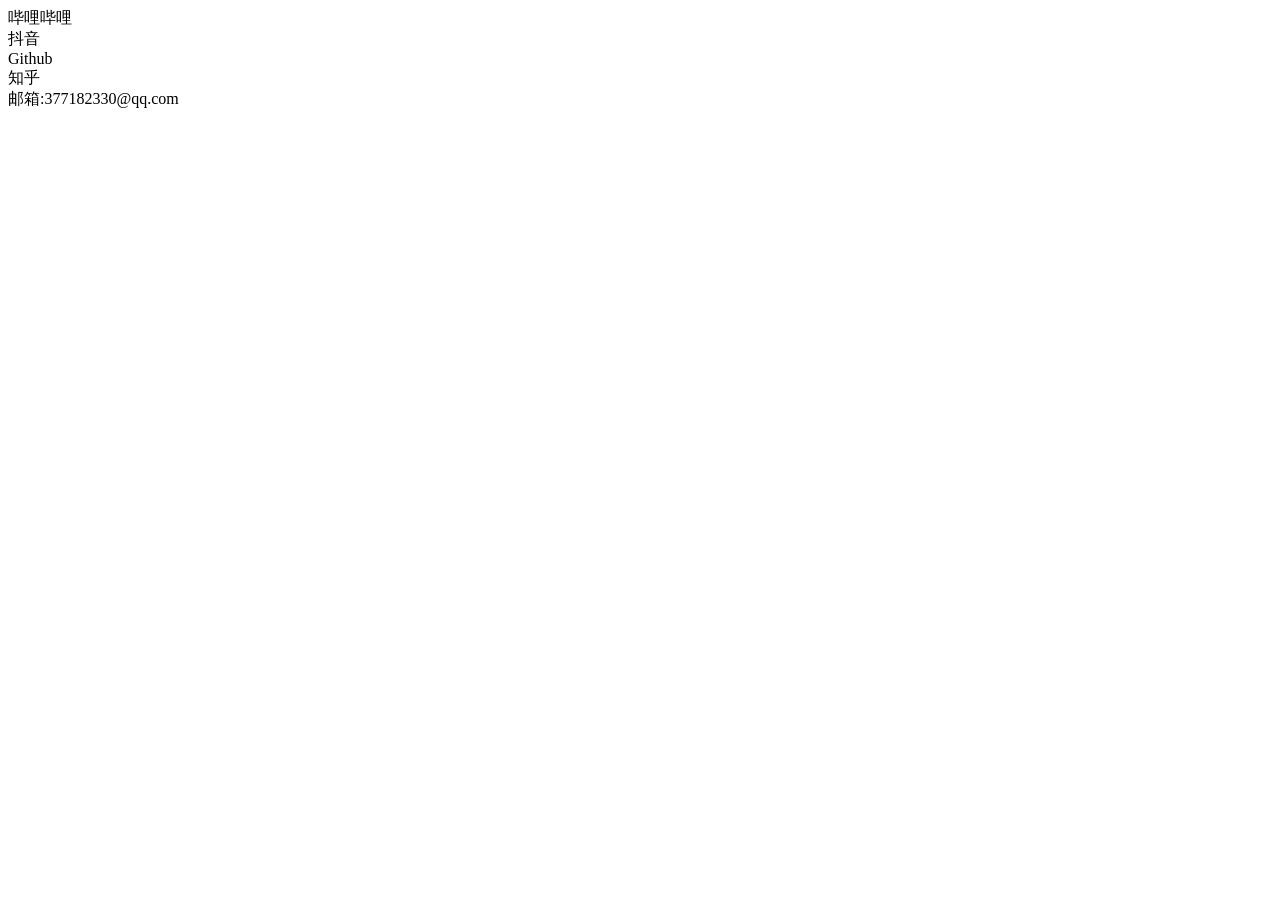
==== links/index.html @ 3a623448 "+联系我" ====
<!DOCTYPE html>
<html lang="en">
<head>
    <meta charset="UTF-8">
    <title>联系我</title>
</head>
<body>
<a>哔哩哔哩</a>
<br>
<a>抖音</a>
<br>
<a>Github</a>
<br>
<a>知乎</a>
<br>
<a>邮箱:377182330@qq.com</a>
</body>
</html>
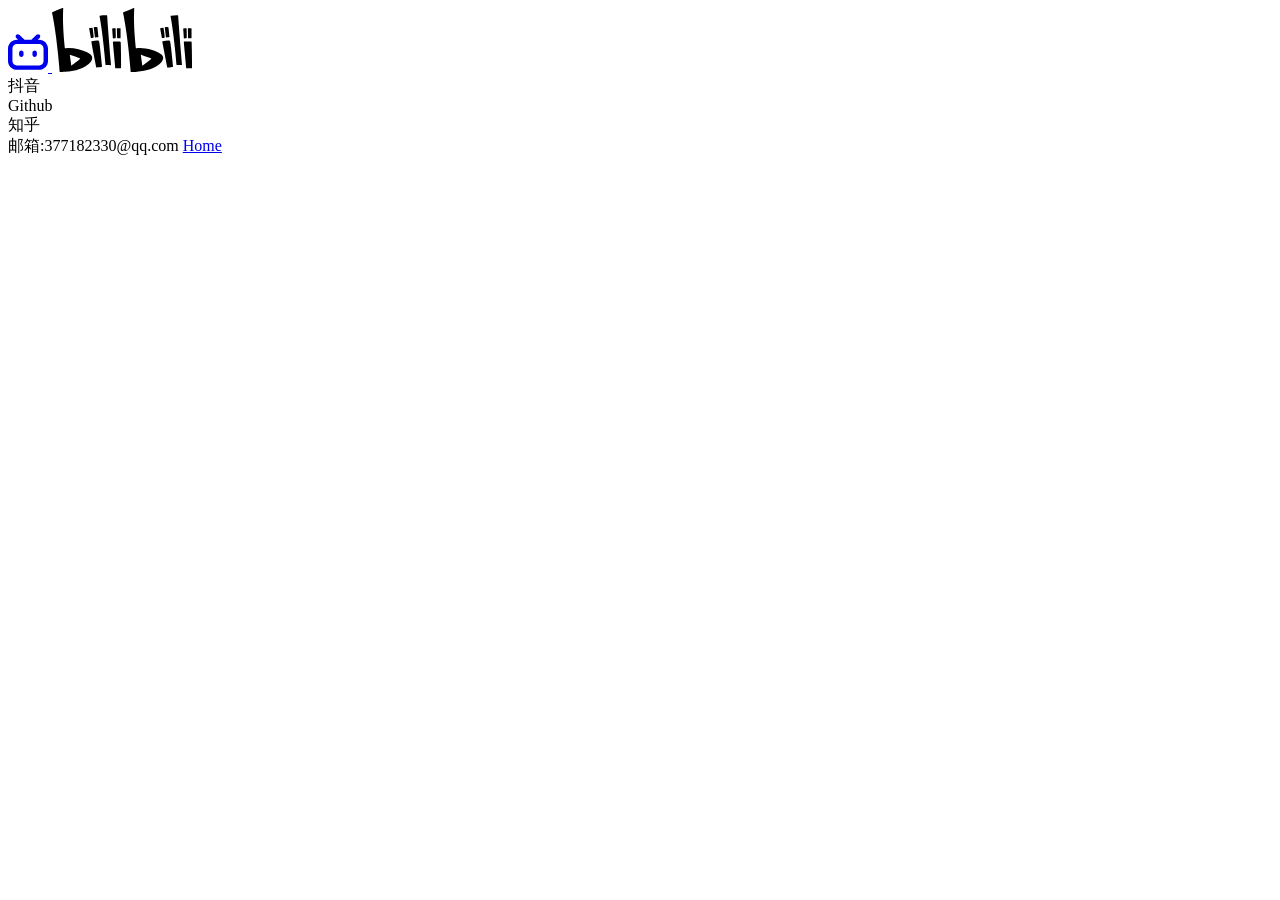
==== commit c08ce62d: "backup" ====
--- a/links/index.html
+++ b/links/index.html
@@ -5,7 +5,10 @@
     <title>联系我</title>
 </head>
 <body>
-<a>哔哩哔哩</a>
+<a href="https://space.bilibili.com/2125613300">
+    <svg width="40" height="40" viewBox="0 0 18 18" fill="none" xmlns="http://www.w3.org/2000/svg" class="zhuzhan-icon"><path fill-rule="evenodd" clip-rule="evenodd" d="M3.73252 2.67094C3.33229 2.28484 3.33229 1.64373 3.73252 1.25764C4.11291 0.890684 4.71552 0.890684 5.09591 1.25764L7.21723 3.30403C7.27749 3.36218 7.32869 3.4261 7.37081 3.49407H10.5789C10.6211 3.4261 10.6723 3.36218 10.7325 3.30403L12.8538 1.25764C13.2342 0.890684 13.8368 0.890684 14.2172 1.25764C14.6175 1.64373 14.6175 2.28484 14.2172 2.67094L13.364 3.49407H14C16.2091 3.49407 18 5.28493 18 7.49407V12.9996C18 15.2087 16.2091 16.9996 14 16.9996H4C1.79086 16.9996 0 15.2087 0 12.9996V7.49406C0 5.28492 1.79086 3.49407 4 3.49407H4.58579L3.73252 2.67094ZM4 5.42343C2.89543 5.42343 2 6.31886 2 7.42343V13.0702C2 14.1748 2.89543 15.0702 4 15.0702H14C15.1046 15.0702 16 14.1748 16 13.0702V7.42343C16 6.31886 15.1046 5.42343 14 5.42343H4ZM5 9.31747C5 8.76519 5.44772 8.31747 6 8.31747C6.55228 8.31747 7 8.76519 7 9.31747V10.2115C7 10.7638 6.55228 11.2115 6 11.2115C5.44772 11.2115 5 10.7638 5 10.2115V9.31747ZM12 8.31747C11.4477 8.31747 11 8.76519 11 9.31747V10.2115C11 10.7638 11.4477 11.2115 12 11.2115C12.5523 11.2115 13 10.7638 13 10.2115V9.31747C13 8.76519 12.5523 8.31747 12 8.31747Z" fill="currentColor"></path></svg>
+    <svg x="1626764977164" viewBox="0 0 2240 1024" version="1.1" xmlns="http://www.w3.org/2000/svg" p-id="4404" xmlns:xlink="http://www.w3.org/1999/xlink" width="140" height="64" class="mini-header__logo"><path d="M2079.810048 913.566175c-10.01309 0-18.554608 0.799768-26.936172-0.159954-16.987063-1.951433-33.974126-1.567544-50.99318-2.079395-10.972811-0.287916-10.652904-0.287916-11.580634-10.90883-2.71921-32.406582-5.694345-64.781173-8.605499-97.155764-2.527266-28.439735-4.926568-56.91146-7.70976-85.319204-2.527266-26.040432-5.566382-52.016883-8.317583-78.025324-2.623238-24.440897-5.054531-48.913784-7.77374-73.322691a12681.114551 12681.114551 0 0 0-10.684895-92.133223c-3.295042-27.128116-6.558094-54.320213-10.205034-81.416339a20559.272961 20559.272961 0 0 0-17.530905-125.979387c-6.398141-44.723002-14.075909-89.22207-22.105576-133.657156-1.439582-7.965685-1.247637-8.253601 6.36615-9.533229 31.670796-5.406429 63.501545-10.01309 95.716183-9.309295 3.486987 0.095972 7.005964 0.159954 10.460959 0.607823 5.662354 0.703795 8.605499 3.454996 8.925406 10.045081 1.119675 22.969325 2.71921 45.938649 4.414717 68.875983 2.71921 37.589076 5.662354 75.178151 8.477537 112.735236 1.791479 24.184971 3.327033 48.305961 5.150503 72.426951 2.911154 38.772732 5.982261 77.513473 8.925406 116.286205 1.791479 23.705111 3.359024 47.474203 5.182494 71.179313 2.783191 34.805885 5.822308 69.579778 8.637489 104.353672 1.791479 22.137566 3.391014 44.307123 5.278466 66.44469 2.783191 32.79047 5.790317 65.580941 8.63749 98.371411 2.143377 25.592562 4.09481 51.249106 6.270178 77.673426zM853.670395 114.918282c4.638652 0 11.644616-0.511851 18.554607 0.127963 8.797443 0.799768 10.49295 3.071107 11.036793 11.900541 2.527266 40.372267 4.894578 80.776524 7.581796 121.180782 2.943145 43.571337 6.174206 87.078693 9.405267 130.586048 2.975135 39.956388 5.950271 79.912775 9.149341 119.869163 3.486987 43.891244 7.357862 87.718507 10.876839 131.609751 2.655228 33.622229 4.926568 67.244457 7.677768 100.898677 2.623238 31.222926 5.694345 62.38187 8.509527 93.572805 2.399303 26.8402 4.830596 53.71239 7.165918 80.58458 0.735786 8.509527 0.127963 9.053369-9.053369 8.829434-24.025018-0.575833-47.922073-3.391014-71.947091-2.71921-5.502401 0.159954-7.101936-2.367312-8.029666-7.581796-1.983424-11.356699-1.663517-22.905343-2.879163-34.390006-3.295042-30.359177-5.182494-60.846317-7.965685-91.269474-2.495275-27.639967-5.502401-55.215953-8.349574-82.82393-2.527266-25.240664-5.02254-50.481329-7.709759-75.753984-2.687219-24.792795-5.534392-49.61758-8.349573-74.442365-2.591247-22.841362-5.118512-45.682723-7.869713-68.524085-4.062819-33.462275-8.093648-66.92455-12.508365-100.322844-4.062819-30.647093-8.66948-61.198214-12.988225-91.813317-5.886289-41.587914-12.508365-83.079855-19.834236-124.411842a1393.96288 1393.96288 0 0 0-5.310457-28.023856c-0.959721-4.702633-0.095972-7.421843 5.278466-8.157629 14.139891-1.887451 28.24779-4.830596 42.451663-6.206196 14.203872-1.311619 28.407744-3.966847 45.106891-2.71921z m1006.075609 403.33878c27.064134 0 27.703949 0.191944 32.054684 24.536869 5.342447 30.03927 9.08536 60.334465 12.636328 90.62966 3.742912 32.278619 7.517815 64.557238 10.972811 96.867848 2.783191 26.008441 5.118512 52.080864 7.74175 78.089305 2.7512 27.256079 5.662354 54.416185 8.509527 81.640274 1.567544 15.387528 3.039117 30.775056 4.798605 46.130593 0.511851 4.446708-0.831758 6.81402-5.214485 7.325871-9.245313 1.055693-18.426645 2.27134-27.639967 3.263052-16.891091 1.82347-33.814173 3.614949-50.737254 5.182493-8.733462 0.799768-9.309294 0.319907-10.940821-8.125638-14.843686-76.617733-29.719363-153.171485-44.435086-229.821208-9.789155-50.961189-19.322384-101.95437-28.919595-152.915559a805.525894 805.525894 0 0 1-3.582959-21.081873c-0.639814-4.030829 0.44787-6.622075 5.022541-7.70976 30.48714-7.133927 61.294186-12.636328 89.733921-14.011927z m-1137.077537 0c28.951586 0 28.823623 0.095972 33.302322 26.360339 6.909992 40.660183 11.804569 81.544301 16.187295 122.556382 4.286754 39.796434 8.957397 79.560878 13.148179 119.357311 2.847173 27.224088 5.086522 54.512157 7.74175 81.704255 1.887451 19.354375 4.126801 38.644769 6.174206 57.967153 0.255926 2.367312 0.383888 4.734624 0.543842 7.133927 0.415879 9.469248 0 10.237025-9.117351 11.164755-18.074747 1.887451-36.181485 3.454996-54.256232 5.246476-6.558094 0.639814-13.084197 1.599535-19.57831 2.239349-8.63749 0.799768-8.925406 0.767777-10.620913-7.965685-6.078234-30.679084-11.964523-61.422149-17.914793-92.101233-14.267853-73.898523-28.69566-147.733065-42.867542-221.631589-5.662354-29.559409-10.524941-59.246781-16.091323-88.838181-1.023702-5.406429-0.255926-7.933694 5.342447-9.245313 30.199223-7.037955 60.590391-12.540355 88.006423-13.947946z m382.128944 309.861946v124.027954c0 1.183656-0.127963 2.399303 0.03199 3.582959 0.607823 6.014252-1.599535 8.66948-7.805731 8.413555-8.157629-0.351898-16.251277-0.127963-24.408906 0.063981-17.019054 0.319907-34.070098-0.351898-51.057162 1.599535-9.405267 1.087684-9.213322 0.511851-10.141052-9.405266-2.783191-31.222926-5.822308-62.413861-8.669481-93.636787-2.623238-28.823623-4.99055-57.711228-7.677768-86.534851-2.71921-29.655381-5.758326-59.214791-8.509527-88.838181-1.887451-19.770254-3.550968-39.508518-5.214485-59.278772-2.175368-25.720525-4.190782-51.409059-6.462122-77.129585-0.959721-10.844848-0.159954-12.380402 10.588923-13.500076a531.877423 531.877423 0 0 1 83.527724-2.591247c6.941982 0.383888 13.851974 1.727498 20.570022 3.359024 8.477536 2.015414 9.405267 3.263052 9.853137 12.124476 0.92773 17.850812 1.855461 35.701624 2.335321 53.584427 0.543842 19.866226 0.095972 39.764443 0.831758 59.63067 1.855461 54.800074 1.567544 109.664129 2.207359 164.528184z m1134.806197 5.630364v117.437869c0 1.983424-0.063981 3.966847 0.03199 5.982262 0.415879 5.150503-1.983424 6.973973-6.878001 6.941982-12.028504-0.095972-24.025018 0-36.021531 0.159954-13.564058 0.127963-27.096125 0.063981-40.628192 1.535553-8.925406 1.023702-8.989387 0.351898-9.789155-8.509527-3.678931-40.660183-7.549806-81.320366-11.260728-122.04453-3.391014-37.525094-6.526103-75.082179-9.981099-112.639265-3.550968-38.740741-7.421843-77.38551-10.90883-116.09426-1.727498-19.386366-3.16708-38.772732-4.606661-58.159097-0.575833-8.445546 0.351898-9.949109 9.885127-10.716886 16.571184-1.311619 33.078387-3.550968 49.777534-3.263051 16.635165 0.319907 33.302322-0.607823 49.841515 2.559256 14.011928 2.687219 14.715723 3.486987 15.547481 18.458635 2.399303 44.051198 1.663517 88.230358 3.231061 132.281556 1.599535 46.89837 0.479861 93.79674 1.759489 146.069549zM1831.498213 305.135c9.789155 0.575833 17.498914 0.095972 25.176683 1.791479 4.894578 1.119675 7.357862 3.327033 7.837723 8.573509 2.303331 25.240664 4.798605 50.51332 7.32587 75.785975 2.015414 20.50604 4.158791 41.012081 6.238188 61.518121l0.191944 1.183656c1.663517 12.924244 1.279628 13.276142-11.292718 13.979937-11.196746 0.607823-22.361501 1.599535-33.558247 2.27134-7.357862 0.44787-9.693183 1.695507-10.90883-9.021378-4.190782-37.813011-9.053369-75.530049-13.692021-113.311069a1185.0316 1185.0316 0 0 0-4.286754-31.798759c-0.92773-5.982261 1.407591-9.277304 7.005964-9.757164 7.357862-0.671805 14.715723-0.863749 19.962198-1.215647z m-1133.398606 0.159954c7.549806 0.415879 15.323547-0.159954 22.937334 1.599535 4.350736 0.991712 6.558094 2.815182 6.973973 7.773741 0.92773 11.83656 2.7512 23.641129 3.870875 35.477689 3.550968 36.309448 6.909992 72.650886 10.237025 108.992324 0.703795 7.901704 0.543842 8.061657-6.84601 8.605499-13.116188 0.959721-26.264367 1.919442-39.412546 2.463284-7.645778 0.351898-8.605499-0.575833-9.56522-8.381564-3.327033-26.744227-6.462122-53.520446-9.661192-80.296664-2.591247-22.073585-4.766615-44.14717-7.901704-66.156773-0.863749-6.078234 1.119675-7.74175 5.982262-8.733462 7.709759-1.567544 15.451509-1.055693 23.385203-1.343609z m399.147998 100.002936c0 23.001315 0.063981 45.97064-0.031991 69.003946 0 10.332997-0.127963 10.396978-10.396978 10.269016a324.289753 324.289753 0 0 1-36.981252-1.919443c-7.933694-0.991712-8.093648-0.735786-8.317583-9.149341-0.799768-28.119828-1.631526-56.239655-2.207359-84.359483-0.415879-19.034468-0.639814-38.004955-1.791479-57.039422-0.607823-9.821146-0.063981-9.917118 9.373276-10.045081 13.915956-0.159954 27.799921 0.479861 41.619904 2.591247 8.317583 1.279628 8.701471 1.279628 8.733462 10.49295 0.063981 23.385204 0.063981 46.770407 0.063981 70.187602h-0.063981z m1135.38203 0.607824c0 23.033306 0.063981 46.034621-0.031991 69.035936 0 9.661192-0.159954 9.725174-9.853137 9.661192a505.32514 505.32514 0 0 1-38.132917-1.791479c-6.302168-0.479861-8.157629-3.135089-7.74175-8.861425 0.063981-0.799768 0-1.599535 0-2.399302-0.959721-44.403095-1.919442-88.7742-2.815182-133.177296-0.031991-2.367312-0.159954-4.734624-0.063982-7.133926 0.127963-8.957397 0.159954-9.181332 9.149341-9.117351 12.380402 0.063981 24.664832 0.703795 37.013243 1.919442 15.067621 1.503563 12.412393 3.359024 12.476375 15.259566 0.063981 22.169557 0.031991 44.403095 0 66.604643z m-1565.593 54.000306c0.287916 12.636328 0.287916 12.604337-11.804569 15.547481-8.221611 2.015414-16.443221 4.222773-24.728813 6.046243-7.069945 1.599535-8.317583 0.703795-9.53323-6.238187-8.445546-47.090314-16.8591-94.212619-25.240664-141.334924-1.695507-9.757164-1.247637-10.364988 8.349573-12.060495 11.804569-2.079396 23.577148-4.126801 35.381717-5.950271 7.517815-1.183656 8.477536-0.767777 9.9811 7.517815 2.975135 16.731138 5.790317 33.526256 7.997675 50.385357 3.423005 26.680246 6.238187 53.456464 9.309295 80.168701 0.255926 1.951433 0.191944 3.966847 0.287916 5.91828z m1064.138735-136.696273c15.451509-2.527266 31.030982-5.086522 46.610454-7.549806 5.598373-0.863749 7.29388 2.655228 8.029666 7.645778 2.655228 18.426645 5.982261 36.725327 8.157629 55.183962 3.19907 26.744227 7.581797 53.360492 8.413555 80.328655 0.063981 2.7512 0.031991 5.566382 0.095972 8.317583 0.159954 4.286754-1.983424 6.494113-5.950271 7.421843-10.556932 2.367312-21.113864 4.734624-31.638805 7.261889-5.054531 1.215647-6.750038-0.92773-7.581796-5.854298-3.16708-18.746552-6.81402-37.397131-10.045081-56.079702-5.47041-30.775056-10.780867-61.582103-16.091323-92.38915-0.127963-1.119675 0-2.303331 0-4.286754z m-710.64147 108.032603c-0.44787 16.37924 0.543842 30.647093-1.695507 44.914947-0.671805 4.510689-1.983424 7.421843-6.846011 7.837722-10.428969 0.863749-20.825947 1.695507-31.190935 2.7512-5.02254 0.543842-6.430131-1.631526-7.261889-6.558094-2.335321-14.55577-1.919442-29.303484-3.327033-43.923234-2.655228-27.607976-3.774903-55.407897-5.566383-83.111846-0.44787-6.750038-1.119675-13.436095-1.663516-20.186134-0.287916-3.774903 1.215647-5.886289 5.246475-6.046242 13.500077-0.543842 26.936172-3.007126 40.50023-2.527266 7.933694 0.287916 8.605499 0.799768 9.181331 8.797443 0.351898 5.534392 0.255926 11.132765 0.383889 16.699147l2.239349 81.352357z m1134.902169-15.867388c0 19.066459 0.223935 38.132918-0.031991 57.199376-0.159954 9.917118-1.279628 10.780867-10.652904 11.644616-9.277304 0.863749-18.490626 1.567544-27.735939 2.559256-5.214485 0.543842-7.645778-0.991712-7.965685-6.973973-1.34361-25.336637-3.16708-50.673273-4.926568-75.977919-1.3756-20.985901-2.943145-41.939811-4.414717-62.893722-0.159954-2.399303-0.031991-4.798605-0.191944-7.165917-0.223935-4.190782 1.055693-6.654066 5.758326-6.81402 13.116188-0.44787 26.136404-2.975135 39.348564-2.495274 8.061657 0.287916 8.18962 0.415879 8.797444 8.797443 1.951433 27.32006 2.143377 54.704102 2.015414 82.120134zM628.295894 756.171918c16.571184 18.234701 17.402942 39.828425 11.932532 62.413861-5.502401 22.585436-18.042756 41.204025-33.23834 57.903171-25.49659 27.895893-56.303637 48.497905-89.062116 65.99682-56.399609 30.135242-116.190232 50.161422-178.572103 61.997982-44.882956 8.477536-90.053828 15.00364-135.704561 17.498914-13.915956 0.767777-27.799921 1.407591-41.715876 1.311619-10.077071 0-20.186133 0.287916-30.231214-0.063981-8.541518-0.319907-9.789155-1.791479-10.49295-10.716886-2.591247-32.022693-4.798605-64.077378-7.645778-96.100071-3.327033-37.109215-7.229899-74.18644-10.812858-111.295654-2.623238-26.8402-4.894578-53.744381-7.773741-80.520599-3.327033-31.542833-7.069945-63.021684-10.716885-94.564517-3.327033-29.111539-6.526103-58.28706-10.045081-87.430591-3.934856-32.278619-7.997676-64.493257-12.31642-96.707894a8228.968456 8228.968456 0 0 0-13.212161-92.996973 5984.500754 5984.500754 0 0 0-24.312934-152.627642 3243.825263 3243.825263 0 0 0-23.67312-123.740038c-1.151665-5.502401 0.511851-7.709759 5.342448-9.725174C52.335283 47.609843 98.465876 28.063524 144.724432 8.77313c8.605499-3.582959 17.434933-6.590085 26.584274-8.285592 6.334159-1.183656 7.965685 0.127963 7.773741 6.494113-0.479861 16.283268 0.191944 32.630517-1.407591 48.849803a161.393095 161.393095 0 0 0-0.639814 13.084197c-0.735786 58.383032-1.439582 116.798056 0.095972 175.213079 1.34361 51.185124 4.030829 102.338258 7.005964 153.491392 2.335321 40.372267 5.694345 80.744534 9.149341 121.052819 3.391014 39.508518 7.517815 78.953054 11.38869 118.461572 0.735786 7.517815 1.407591 8.221611 9.949108 7.069945a381.329176 381.329176 0 0 1 50.833227-4.190782c52.880632-0.127963 104.897514 7.133927 156.338564 19.322384 45.010919 10.684895 88.806191 24.920757 130.777993 44.818975 20.793957 9.853136 40.692174 21.241827 58.830902 35.701624 6.174206 4.862587 11.676606 10.46096 16.891091 16.315259z m1126.840512-9.597211c20.47405 17.946784 27.927883 39.924397 22.105576 67.116494-4.830596 22.425483-15.771416 41.268006-30.359177 58.127107-23.417194 27.096125-51.856929 47.698138-82.631985 64.909136-60.334465 33.782182-124.603787 55.727804-192.168151 68.396122a1151.089465 1151.089465 0 0 1-111.455609 15.547481c-21.177845 1.82347-42.451662 4.09481-66.220754 2.623238h-27.76793c-5.406429 0-8.477536-1.695507-8.925406-8.125638-2.047405-28.087837-4.414717-56.143683-6.941983-84.19953-2.687219-29.623391-5.662354-59.246781-8.477536-88.870172-2.559256-27.224088-4.926568-54.512157-7.709759-81.736245-2.559256-25.656544-5.502401-51.249106-8.285592-76.873659-2.591247-24.057008-5.086522-48.114017-7.933695-72.139035-3.423005-29.111539-7.037955-58.223079-10.652904-87.334618-3.391014-27.160107-6.750038-54.288222-10.364987-81.416338a6133.577429 6133.577429 0 0 0-12.156467-87.142675c-5.694345-37.653057-11.804569-75.178151-17.818822-112.767227a3259.14881 3259.14881 0 0 0-29.111539-158.993792c-0.44787-2.335321-0.671805-4.734624-1.3756-7.005964-1.663517-5.118512-0.063981-7.837722 4.958559-9.821146C1191.012355 47.641834 1238.61452 24.448575 1288.2321 6.149893c6.494113-2.431293 13.052207-5.150503 20.058171-5.854299 6.302168-0.639814 7.901704 0.383888 7.29388 7.101936-3.327033 36.43741-1.407591 73.066765-3.135089 109.536166-1.407591 29.751354-1.247637 59.598679 0.255926 89.382023 0.351898 7.549806 0.639814 15.131602 0.575832 22.649418-0.383888 35.765606 1.503563 71.499221 3.327033 107.200845 2.335321 47.186286 5.758326 94.276601 9.245313 141.398906 2.527266 34.006117 5.822308 67.948253 9.021379 101.922379 1.695507 18.586598 3.518977 37.141206 5.822308 55.631832 1.247637 10.205034 1.759489 10.301006 11.772578 8.957396 17.658868-2.399303 35.349726-4.350736 53.200539-4.09481 62.637796 0.799768 124.027954 10.684895 184.266447 27.863902 40.788146 11.580634 80.488608 26.040432 117.981712 46.290547a253.55831 253.55831 0 0 1 47.218277 32.438573zM308.676783 922.811488c23.161269-11.068783 135.608589-98.947243 144.533995-113.279078-54.576139-23.513166-109.344222-45.362816-168.239105-63.24562l23.70511 176.524698z m1277.196815-107.520752c2.879163-3.103098 2.559256-5.502401-1.343609-7.229899-7.773741-3.550968-15.4835-7.325871-23.353213-10.556932-42.003793-17.179007-84.19953-33.814173-127.482951-47.37823-3.774903-1.151665-7.645778-3.774903-12.476374-1.535554l23.321222 173.45359c3.454996 0.767777 4.798605-0.831758 6.33416-1.919442 39.316574-28.855614 78.889073-57.35933 116.638102-88.390312 6.36615-5.182494 12.668318-10.396978 18.362663-16.443221z" fill="var(--brand_blue)" p-id="4405"></path></svg>
+</a>
 <br>
 <a>抖音</a>
 <br>
@@ -14,5 +17,7 @@
 <a>知乎</a>
 <br>
 <a>邮箱:377182330@qq.com</a>
+
+<a href="/index.html">Home</a>
 </body>
 </html>
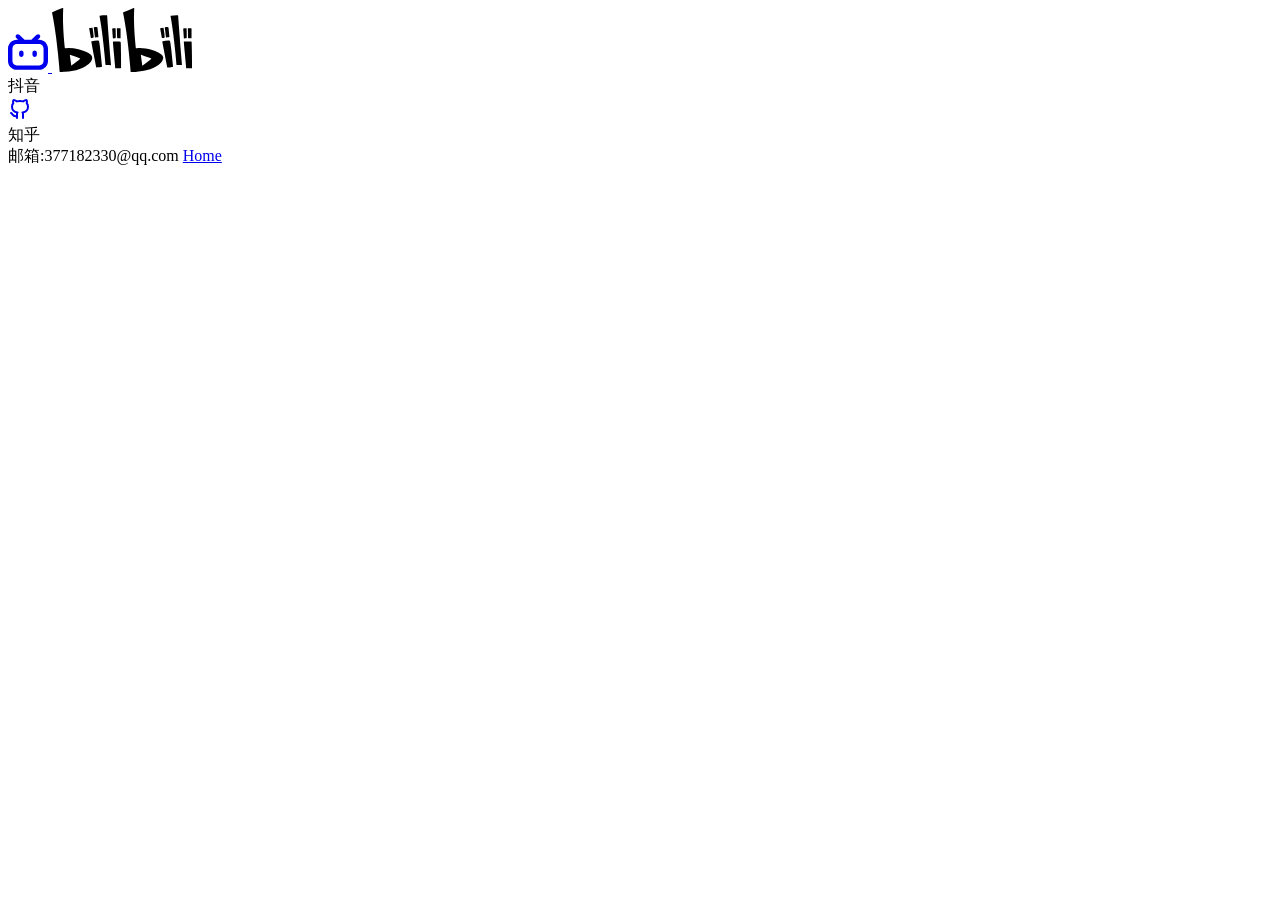
==== commit 41c17db2: "backup" ====
--- a/links/index.html
+++ b/links/index.html
@@ -12,7 +12,13 @@
 <br>
 <a>抖音</a>
 <br>
-<a>Github</a>
+<a href="https://github.com/AFish123222">
+    <svg xmlns="http://www.w3.org/2000/svg" class="icon icon-tabler icon-tabler-brand-github" width="24" height="24" viewBox="0 0 24 24" stroke-width="2" stroke="currentColor" fill="none" stroke-linecap="round" stroke-linejoin="round">
+        <path stroke="none" d="M0 0h24v24H0z" fill="none"></path>
+        <path d="M9 19c-4.3 1.4 -4.3 -2.5 -6 -3m12 5v-3.5c0 -1 .1 -1.4 -.5 -2c2.8 -.3 5.5 -1.4 5.5 -6a4.6 4.6 0 0 0 -1.3 -3.2a4.2 4.2 0 0 0 -.1 -3.2s-1.1 -.3 -3.5 1.3a12.3 12.3 0 0 0 -6.2 0c-2.4 -1.6 -3.5 -1.3 -3.5 -1.3a4.2 4.2 0 0 0 -.1 3.2a4.6 4.6 0 0 0 -1.3 3.2c0 4.6 2.7 5.7 5.5 6c-.6 .6 -.6 1.2 -.5 2v3.5"></path>
+    </svg>
+</a>
+
 <br>
 <a>知乎</a>
 <br>
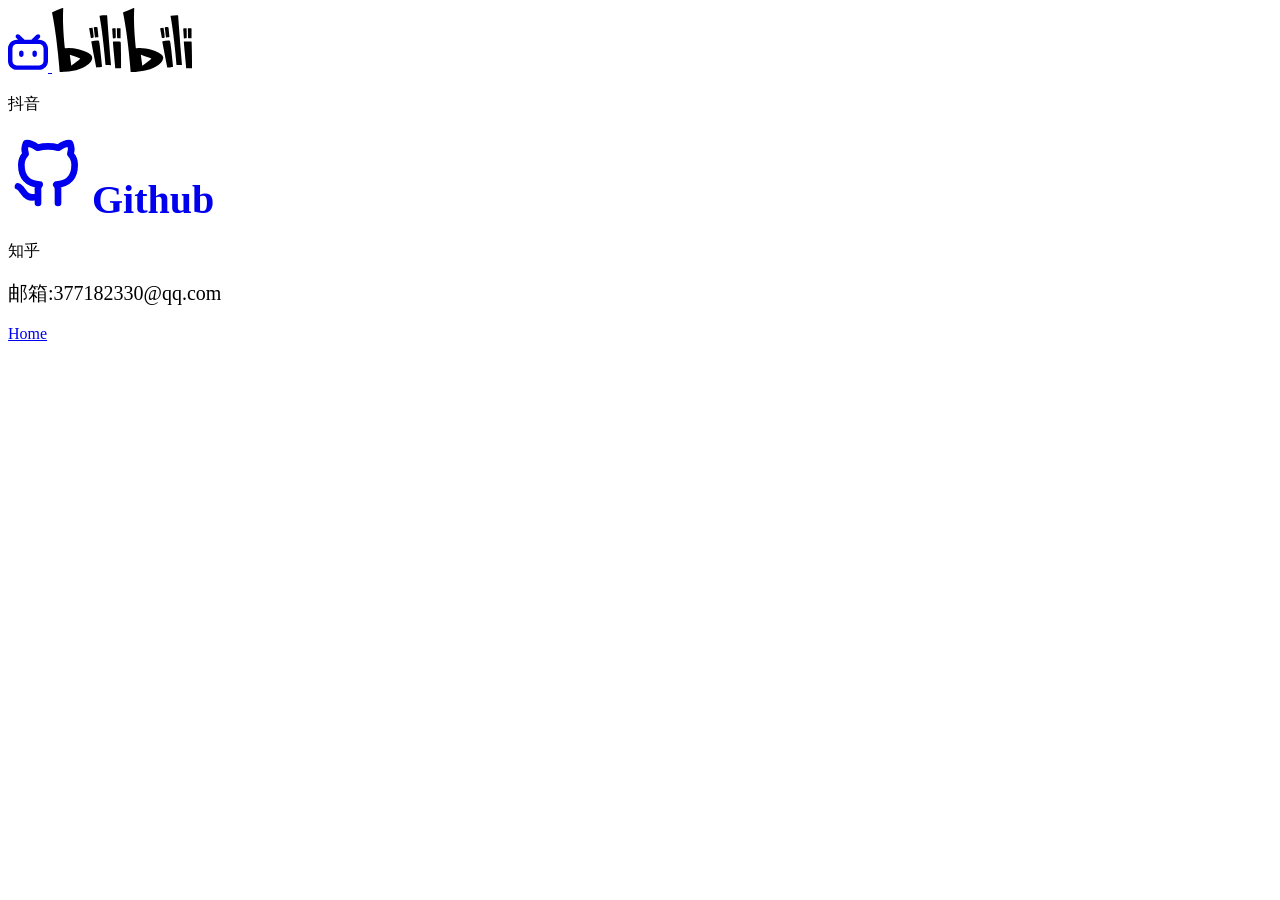
==== commit d0330e06: "re link" ====
--- a/links/index.html
+++ b/links/index.html
@@ -10,20 +10,26 @@
     <svg x="1626764977164" viewBox="0 0 2240 1024" version="1.1" xmlns="http://www.w3.org/2000/svg" p-id="4404" xmlns:xlink="http://www.w3.org/1999/xlink" width="140" height="64" class="mini-header__logo"><path d="M2079.810048 913.566175c-10.01309 0-18.554608 0.799768-26.936172-0.159954-16.987063-1.951433-33.974126-1.567544-50.99318-2.079395-10.972811-0.287916-10.652904-0.287916-11.580634-10.90883-2.71921-32.406582-5.694345-64.781173-8.605499-97.155764-2.527266-28.439735-4.926568-56.91146-7.70976-85.319204-2.527266-26.040432-5.566382-52.016883-8.317583-78.025324-2.623238-24.440897-5.054531-48.913784-7.77374-73.322691a12681.114551 12681.114551 0 0 0-10.684895-92.133223c-3.295042-27.128116-6.558094-54.320213-10.205034-81.416339a20559.272961 20559.272961 0 0 0-17.530905-125.979387c-6.398141-44.723002-14.075909-89.22207-22.105576-133.657156-1.439582-7.965685-1.247637-8.253601 6.36615-9.533229 31.670796-5.406429 63.501545-10.01309 95.716183-9.309295 3.486987 0.095972 7.005964 0.159954 10.460959 0.607823 5.662354 0.703795 8.605499 3.454996 8.925406 10.045081 1.119675 22.969325 2.71921 45.938649 4.414717 68.875983 2.71921 37.589076 5.662354 75.178151 8.477537 112.735236 1.791479 24.184971 3.327033 48.305961 5.150503 72.426951 2.911154 38.772732 5.982261 77.513473 8.925406 116.286205 1.791479 23.705111 3.359024 47.474203 5.182494 71.179313 2.783191 34.805885 5.822308 69.579778 8.637489 104.353672 1.791479 22.137566 3.391014 44.307123 5.278466 66.44469 2.783191 32.79047 5.790317 65.580941 8.63749 98.371411 2.143377 25.592562 4.09481 51.249106 6.270178 77.673426zM853.670395 114.918282c4.638652 0 11.644616-0.511851 18.554607 0.127963 8.797443 0.799768 10.49295 3.071107 11.036793 11.900541 2.527266 40.372267 4.894578 80.776524 7.581796 121.180782 2.943145 43.571337 6.174206 87.078693 9.405267 130.586048 2.975135 39.956388 5.950271 79.912775 9.149341 119.869163 3.486987 43.891244 7.357862 87.718507 10.876839 131.609751 2.655228 33.622229 4.926568 67.244457 7.677768 100.898677 2.623238 31.222926 5.694345 62.38187 8.509527 93.572805 2.399303 26.8402 4.830596 53.71239 7.165918 80.58458 0.735786 8.509527 0.127963 9.053369-9.053369 8.829434-24.025018-0.575833-47.922073-3.391014-71.947091-2.71921-5.502401 0.159954-7.101936-2.367312-8.029666-7.581796-1.983424-11.356699-1.663517-22.905343-2.879163-34.390006-3.295042-30.359177-5.182494-60.846317-7.965685-91.269474-2.495275-27.639967-5.502401-55.215953-8.349574-82.82393-2.527266-25.240664-5.02254-50.481329-7.709759-75.753984-2.687219-24.792795-5.534392-49.61758-8.349573-74.442365-2.591247-22.841362-5.118512-45.682723-7.869713-68.524085-4.062819-33.462275-8.093648-66.92455-12.508365-100.322844-4.062819-30.647093-8.66948-61.198214-12.988225-91.813317-5.886289-41.587914-12.508365-83.079855-19.834236-124.411842a1393.96288 1393.96288 0 0 0-5.310457-28.023856c-0.959721-4.702633-0.095972-7.421843 5.278466-8.157629 14.139891-1.887451 28.24779-4.830596 42.451663-6.206196 14.203872-1.311619 28.407744-3.966847 45.106891-2.71921z m1006.075609 403.33878c27.064134 0 27.703949 0.191944 32.054684 24.536869 5.342447 30.03927 9.08536 60.334465 12.636328 90.62966 3.742912 32.278619 7.517815 64.557238 10.972811 96.867848 2.783191 26.008441 5.118512 52.080864 7.74175 78.089305 2.7512 27.256079 5.662354 54.416185 8.509527 81.640274 1.567544 15.387528 3.039117 30.775056 4.798605 46.130593 0.511851 4.446708-0.831758 6.81402-5.214485 7.325871-9.245313 1.055693-18.426645 2.27134-27.639967 3.263052-16.891091 1.82347-33.814173 3.614949-50.737254 5.182493-8.733462 0.799768-9.309294 0.319907-10.940821-8.125638-14.843686-76.617733-29.719363-153.171485-44.435086-229.821208-9.789155-50.961189-19.322384-101.95437-28.919595-152.915559a805.525894 805.525894 0 0 1-3.582959-21.081873c-0.639814-4.030829 0.44787-6.622075 5.022541-7.70976 30.48714-7.133927 61.294186-12.636328 89.733921-14.011927z m-1137.077537 0c28.951586 0 28.823623 0.095972 33.302322 26.360339 6.909992 40.660183 11.804569 81.544301 16.187295 122.556382 4.286754 39.796434 8.957397 79.560878 13.148179 119.357311 2.847173 27.224088 5.086522 54.512157 7.74175 81.704255 1.887451 19.354375 4.126801 38.644769 6.174206 57.967153 0.255926 2.367312 0.383888 4.734624 0.543842 7.133927 0.415879 9.469248 0 10.237025-9.117351 11.164755-18.074747 1.887451-36.181485 3.454996-54.256232 5.246476-6.558094 0.639814-13.084197 1.599535-19.57831 2.239349-8.63749 0.799768-8.925406 0.767777-10.620913-7.965685-6.078234-30.679084-11.964523-61.422149-17.914793-92.101233-14.267853-73.898523-28.69566-147.733065-42.867542-221.631589-5.662354-29.559409-10.524941-59.246781-16.091323-88.838181-1.023702-5.406429-0.255926-7.933694 5.342447-9.245313 30.199223-7.037955 60.590391-12.540355 88.006423-13.947946z m382.128944 309.861946v124.027954c0 1.183656-0.127963 2.399303 0.03199 3.582959 0.607823 6.014252-1.599535 8.66948-7.805731 8.413555-8.157629-0.351898-16.251277-0.127963-24.408906 0.063981-17.019054 0.319907-34.070098-0.351898-51.057162 1.599535-9.405267 1.087684-9.213322 0.511851-10.141052-9.405266-2.783191-31.222926-5.822308-62.413861-8.669481-93.636787-2.623238-28.823623-4.99055-57.711228-7.677768-86.534851-2.71921-29.655381-5.758326-59.214791-8.509527-88.838181-1.887451-19.770254-3.550968-39.508518-5.214485-59.278772-2.175368-25.720525-4.190782-51.409059-6.462122-77.129585-0.959721-10.844848-0.159954-12.380402 10.588923-13.500076a531.877423 531.877423 0 0 1 83.527724-2.591247c6.941982 0.383888 13.851974 1.727498 20.570022 3.359024 8.477536 2.015414 9.405267 3.263052 9.853137 12.124476 0.92773 17.850812 1.855461 35.701624 2.335321 53.584427 0.543842 19.866226 0.095972 39.764443 0.831758 59.63067 1.855461 54.800074 1.567544 109.664129 2.207359 164.528184z m1134.806197 5.630364v117.437869c0 1.983424-0.063981 3.966847 0.03199 5.982262 0.415879 5.150503-1.983424 6.973973-6.878001 6.941982-12.028504-0.095972-24.025018 0-36.021531 0.159954-13.564058 0.127963-27.096125 0.063981-40.628192 1.535553-8.925406 1.023702-8.989387 0.351898-9.789155-8.509527-3.678931-40.660183-7.549806-81.320366-11.260728-122.04453-3.391014-37.525094-6.526103-75.082179-9.981099-112.639265-3.550968-38.740741-7.421843-77.38551-10.90883-116.09426-1.727498-19.386366-3.16708-38.772732-4.606661-58.159097-0.575833-8.445546 0.351898-9.949109 9.885127-10.716886 16.571184-1.311619 33.078387-3.550968 49.777534-3.263051 16.635165 0.319907 33.302322-0.607823 49.841515 2.559256 14.011928 2.687219 14.715723 3.486987 15.547481 18.458635 2.399303 44.051198 1.663517 88.230358 3.231061 132.281556 1.599535 46.89837 0.479861 93.79674 1.759489 146.069549zM1831.498213 305.135c9.789155 0.575833 17.498914 0.095972 25.176683 1.791479 4.894578 1.119675 7.357862 3.327033 7.837723 8.573509 2.303331 25.240664 4.798605 50.51332 7.32587 75.785975 2.015414 20.50604 4.158791 41.012081 6.238188 61.518121l0.191944 1.183656c1.663517 12.924244 1.279628 13.276142-11.292718 13.979937-11.196746 0.607823-22.361501 1.599535-33.558247 2.27134-7.357862 0.44787-9.693183 1.695507-10.90883-9.021378-4.190782-37.813011-9.053369-75.530049-13.692021-113.311069a1185.0316 1185.0316 0 0 0-4.286754-31.798759c-0.92773-5.982261 1.407591-9.277304 7.005964-9.757164 7.357862-0.671805 14.715723-0.863749 19.962198-1.215647z m-1133.398606 0.159954c7.549806 0.415879 15.323547-0.159954 22.937334 1.599535 4.350736 0.991712 6.558094 2.815182 6.973973 7.773741 0.92773 11.83656 2.7512 23.641129 3.870875 35.477689 3.550968 36.309448 6.909992 72.650886 10.237025 108.992324 0.703795 7.901704 0.543842 8.061657-6.84601 8.605499-13.116188 0.959721-26.264367 1.919442-39.412546 2.463284-7.645778 0.351898-8.605499-0.575833-9.56522-8.381564-3.327033-26.744227-6.462122-53.520446-9.661192-80.296664-2.591247-22.073585-4.766615-44.14717-7.901704-66.156773-0.863749-6.078234 1.119675-7.74175 5.982262-8.733462 7.709759-1.567544 15.451509-1.055693 23.385203-1.343609z m399.147998 100.002936c0 23.001315 0.063981 45.97064-0.031991 69.003946 0 10.332997-0.127963 10.396978-10.396978 10.269016a324.289753 324.289753 0 0 1-36.981252-1.919443c-7.933694-0.991712-8.093648-0.735786-8.317583-9.149341-0.799768-28.119828-1.631526-56.239655-2.207359-84.359483-0.415879-19.034468-0.639814-38.004955-1.791479-57.039422-0.607823-9.821146-0.063981-9.917118 9.373276-10.045081 13.915956-0.159954 27.799921 0.479861 41.619904 2.591247 8.317583 1.279628 8.701471 1.279628 8.733462 10.49295 0.063981 23.385204 0.063981 46.770407 0.063981 70.187602h-0.063981z m1135.38203 0.607824c0 23.033306 0.063981 46.034621-0.031991 69.035936 0 9.661192-0.159954 9.725174-9.853137 9.661192a505.32514 505.32514 0 0 1-38.132917-1.791479c-6.302168-0.479861-8.157629-3.135089-7.74175-8.861425 0.063981-0.799768 0-1.599535 0-2.399302-0.959721-44.403095-1.919442-88.7742-2.815182-133.177296-0.031991-2.367312-0.159954-4.734624-0.063982-7.133926 0.127963-8.957397 0.159954-9.181332 9.149341-9.117351 12.380402 0.063981 24.664832 0.703795 37.013243 1.919442 15.067621 1.503563 12.412393 3.359024 12.476375 15.259566 0.063981 22.169557 0.031991 44.403095 0 66.604643z m-1565.593 54.000306c0.287916 12.636328 0.287916 12.604337-11.804569 15.547481-8.221611 2.015414-16.443221 4.222773-24.728813 6.046243-7.069945 1.599535-8.317583 0.703795-9.53323-6.238187-8.445546-47.090314-16.8591-94.212619-25.240664-141.334924-1.695507-9.757164-1.247637-10.364988 8.349573-12.060495 11.804569-2.079396 23.577148-4.126801 35.381717-5.950271 7.517815-1.183656 8.477536-0.767777 9.9811 7.517815 2.975135 16.731138 5.790317 33.526256 7.997675 50.385357 3.423005 26.680246 6.238187 53.456464 9.309295 80.168701 0.255926 1.951433 0.191944 3.966847 0.287916 5.91828z m1064.138735-136.696273c15.451509-2.527266 31.030982-5.086522 46.610454-7.549806 5.598373-0.863749 7.29388 2.655228 8.029666 7.645778 2.655228 18.426645 5.982261 36.725327 8.157629 55.183962 3.19907 26.744227 7.581797 53.360492 8.413555 80.328655 0.063981 2.7512 0.031991 5.566382 0.095972 8.317583 0.159954 4.286754-1.983424 6.494113-5.950271 7.421843-10.556932 2.367312-21.113864 4.734624-31.638805 7.261889-5.054531 1.215647-6.750038-0.92773-7.581796-5.854298-3.16708-18.746552-6.81402-37.397131-10.045081-56.079702-5.47041-30.775056-10.780867-61.582103-16.091323-92.38915-0.127963-1.119675 0-2.303331 0-4.286754z m-710.64147 108.032603c-0.44787 16.37924 0.543842 30.647093-1.695507 44.914947-0.671805 4.510689-1.983424 7.421843-6.846011 7.837722-10.428969 0.863749-20.825947 1.695507-31.190935 2.7512-5.02254 0.543842-6.430131-1.631526-7.261889-6.558094-2.335321-14.55577-1.919442-29.303484-3.327033-43.923234-2.655228-27.607976-3.774903-55.407897-5.566383-83.111846-0.44787-6.750038-1.119675-13.436095-1.663516-20.186134-0.287916-3.774903 1.215647-5.886289 5.246475-6.046242 13.500077-0.543842 26.936172-3.007126 40.50023-2.527266 7.933694 0.287916 8.605499 0.799768 9.181331 8.797443 0.351898 5.534392 0.255926 11.132765 0.383889 16.699147l2.239349 81.352357z m1134.902169-15.867388c0 19.066459 0.223935 38.132918-0.031991 57.199376-0.159954 9.917118-1.279628 10.780867-10.652904 11.644616-9.277304 0.863749-18.490626 1.567544-27.735939 2.559256-5.214485 0.543842-7.645778-0.991712-7.965685-6.973973-1.34361-25.336637-3.16708-50.673273-4.926568-75.977919-1.3756-20.985901-2.943145-41.939811-4.414717-62.893722-0.159954-2.399303-0.031991-4.798605-0.191944-7.165917-0.223935-4.190782 1.055693-6.654066 5.758326-6.81402 13.116188-0.44787 26.136404-2.975135 39.348564-2.495274 8.061657 0.287916 8.18962 0.415879 8.797444 8.797443 1.951433 27.32006 2.143377 54.704102 2.015414 82.120134zM628.295894 756.171918c16.571184 18.234701 17.402942 39.828425 11.932532 62.413861-5.502401 22.585436-18.042756 41.204025-33.23834 57.903171-25.49659 27.895893-56.303637 48.497905-89.062116 65.99682-56.399609 30.135242-116.190232 50.161422-178.572103 61.997982-44.882956 8.477536-90.053828 15.00364-135.704561 17.498914-13.915956 0.767777-27.799921 1.407591-41.715876 1.311619-10.077071 0-20.186133 0.287916-30.231214-0.063981-8.541518-0.319907-9.789155-1.791479-10.49295-10.716886-2.591247-32.022693-4.798605-64.077378-7.645778-96.100071-3.327033-37.109215-7.229899-74.18644-10.812858-111.295654-2.623238-26.8402-4.894578-53.744381-7.773741-80.520599-3.327033-31.542833-7.069945-63.021684-10.716885-94.564517-3.327033-29.111539-6.526103-58.28706-10.045081-87.430591-3.934856-32.278619-7.997676-64.493257-12.31642-96.707894a8228.968456 8228.968456 0 0 0-13.212161-92.996973 5984.500754 5984.500754 0 0 0-24.312934-152.627642 3243.825263 3243.825263 0 0 0-23.67312-123.740038c-1.151665-5.502401 0.511851-7.709759 5.342448-9.725174C52.335283 47.609843 98.465876 28.063524 144.724432 8.77313c8.605499-3.582959 17.434933-6.590085 26.584274-8.285592 6.334159-1.183656 7.965685 0.127963 7.773741 6.494113-0.479861 16.283268 0.191944 32.630517-1.407591 48.849803a161.393095 161.393095 0 0 0-0.639814 13.084197c-0.735786 58.383032-1.439582 116.798056 0.095972 175.213079 1.34361 51.185124 4.030829 102.338258 7.005964 153.491392 2.335321 40.372267 5.694345 80.744534 9.149341 121.052819 3.391014 39.508518 7.517815 78.953054 11.38869 118.461572 0.735786 7.517815 1.407591 8.221611 9.949108 7.069945a381.329176 381.329176 0 0 1 50.833227-4.190782c52.880632-0.127963 104.897514 7.133927 156.338564 19.322384 45.010919 10.684895 88.806191 24.920757 130.777993 44.818975 20.793957 9.853136 40.692174 21.241827 58.830902 35.701624 6.174206 4.862587 11.676606 10.46096 16.891091 16.315259z m1126.840512-9.597211c20.47405 17.946784 27.927883 39.924397 22.105576 67.116494-4.830596 22.425483-15.771416 41.268006-30.359177 58.127107-23.417194 27.096125-51.856929 47.698138-82.631985 64.909136-60.334465 33.782182-124.603787 55.727804-192.168151 68.396122a1151.089465 1151.089465 0 0 1-111.455609 15.547481c-21.177845 1.82347-42.451662 4.09481-66.220754 2.623238h-27.76793c-5.406429 0-8.477536-1.695507-8.925406-8.125638-2.047405-28.087837-4.414717-56.143683-6.941983-84.19953-2.687219-29.623391-5.662354-59.246781-8.477536-88.870172-2.559256-27.224088-4.926568-54.512157-7.709759-81.736245-2.559256-25.656544-5.502401-51.249106-8.285592-76.873659-2.591247-24.057008-5.086522-48.114017-7.933695-72.139035-3.423005-29.111539-7.037955-58.223079-10.652904-87.334618-3.391014-27.160107-6.750038-54.288222-10.364987-81.416338a6133.577429 6133.577429 0 0 0-12.156467-87.142675c-5.694345-37.653057-11.804569-75.178151-17.818822-112.767227a3259.14881 3259.14881 0 0 0-29.111539-158.993792c-0.44787-2.335321-0.671805-4.734624-1.3756-7.005964-1.663517-5.118512-0.063981-7.837722 4.958559-9.821146C1191.012355 47.641834 1238.61452 24.448575 1288.2321 6.149893c6.494113-2.431293 13.052207-5.150503 20.058171-5.854299 6.302168-0.639814 7.901704 0.383888 7.29388 7.101936-3.327033 36.43741-1.407591 73.066765-3.135089 109.536166-1.407591 29.751354-1.247637 59.598679 0.255926 89.382023 0.351898 7.549806 0.639814 15.131602 0.575832 22.649418-0.383888 35.765606 1.503563 71.499221 3.327033 107.200845 2.335321 47.186286 5.758326 94.276601 9.245313 141.398906 2.527266 34.006117 5.822308 67.948253 9.021379 101.922379 1.695507 18.586598 3.518977 37.141206 5.822308 55.631832 1.247637 10.205034 1.759489 10.301006 11.772578 8.957396 17.658868-2.399303 35.349726-4.350736 53.200539-4.09481 62.637796 0.799768 124.027954 10.684895 184.266447 27.863902 40.788146 11.580634 80.488608 26.040432 117.981712 46.290547a253.55831 253.55831 0 0 1 47.218277 32.438573zM308.676783 922.811488c23.161269-11.068783 135.608589-98.947243 144.533995-113.279078-54.576139-23.513166-109.344222-45.362816-168.239105-63.24562l23.70511 176.524698z m1277.196815-107.520752c2.879163-3.103098 2.559256-5.502401-1.343609-7.229899-7.773741-3.550968-15.4835-7.325871-23.353213-10.556932-42.003793-17.179007-84.19953-33.814173-127.482951-47.37823-3.774903-1.151665-7.645778-3.774903-12.476374-1.535554l23.321222 173.45359c3.454996 0.767777 4.798605-0.831758 6.33416-1.919442 39.316574-28.855614 78.889073-57.35933 116.638102-88.390312 6.36615-5.182494 12.668318-10.396978 18.362663-16.443221z" fill="var(--brand_blue)" p-id="4405"></path></svg>
 </a>
 <br>
+<br>
 <a>抖音</a>
 <br>
-<a href="https://github.com/AFish123222">
-    <svg xmlns="http://www.w3.org/2000/svg" class="icon icon-tabler icon-tabler-brand-github" width="24" height="24" viewBox="0 0 24 24" stroke-width="2" stroke="currentColor" fill="none" stroke-linecap="round" stroke-linejoin="round">
+<br>
+<a href="https://github.com/AFish123222"  style="text-decoration: none">
+    <svg xmlns="http://www.w3.org/2000/svg" class="icon icon-tabler icon-tabler-brand-github" width="80" height="80" viewBox="0 0 24 24" stroke-width="2" stroke="currentColor" fill="none" stroke-linecap="round" stroke-linejoin="round">
         <path stroke="none" d="M0 0h24v24H0z" fill="none"></path>
         <path d="M9 19c-4.3 1.4 -4.3 -2.5 -6 -3m12 5v-3.5c0 -1 .1 -1.4 -.5 -2c2.8 -.3 5.5 -1.4 5.5 -6a4.6 4.6 0 0 0 -1.3 -3.2a4.2 4.2 0 0 0 -.1 -3.2s-1.1 -.3 -3.5 1.3a12.3 12.3 0 0 0 -6.2 0c-2.4 -1.6 -3.5 -1.3 -3.5 -1.3a4.2 4.2 0 0 0 -.1 3.2a4.6 4.6 0 0 0 -1.3 3.2c0 4.6 2.7 5.7 5.5 6c-.6 .6 -.6 1.2 -.5 2v3.5"></path>
     </svg>
+    <b style="font-size: 40px">Github</b>
 </a>
 
 <br>
+<br>
 <a>知乎</a>
 <br>
-<a>邮箱:377182330@qq.com</a>
-
+<br>
+<a style="font-size:20px">邮箱:377182330@qq.com</a>
+<br>
+<br>
 <a href="/index.html">Home</a>
 </body>
 </html>
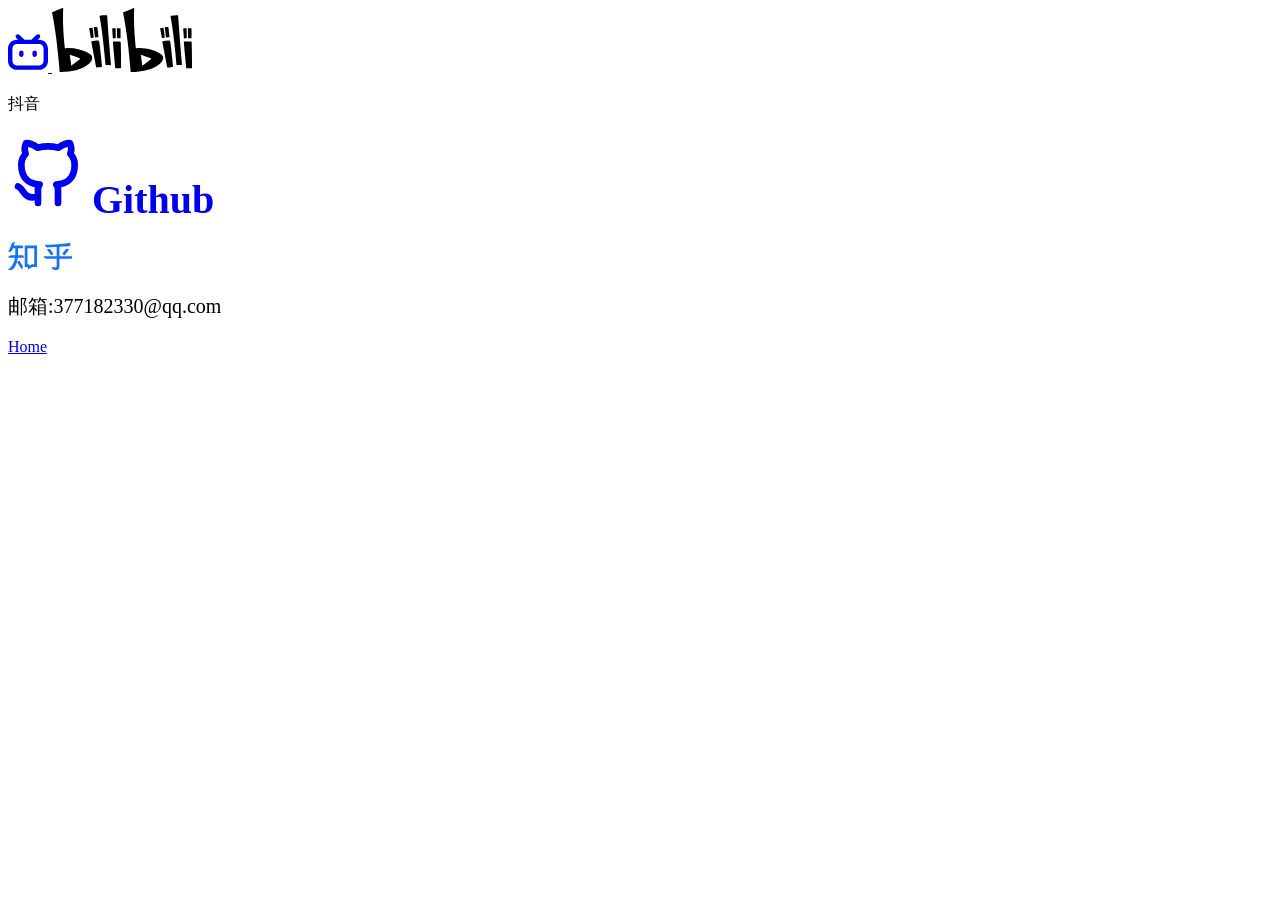
==== commit 1a42a92f: "+ 知乎主页链接" ====
--- a/links/index.html
+++ b/links/index.html
@@ -21,10 +21,11 @@
     </svg>
     <b style="font-size: 40px">Github</b>
 </a>
-
 <br>
 <br>
-<a>知乎</a>
+<a href="https://www.zhihu.com/people/84-37-64-36">
+    <svg viewBox="0 0 64 30" fill="#1772F6" width="64" height="30"><path d="M29.05 4.582H16.733V25.94h3.018l.403 2.572 4.081-2.572h4.815V4.582zm-5.207 18.69l-2.396 1.509-.235-1.508h-1.724V7.233h6.78v16.04h-2.425zM14.46 14.191H9.982c0-.471.033-.954.039-1.458v-5.5h5.106V5.935a1.352 1.352 0 0 0-.404-.957 1.378 1.378 0 0 0-.968-.396H5.783c.028-.088.056-.177.084-.255.274-.82 1.153-3.326 1.153-3.326a4.262 4.262 0 0 0-2.413.698c-.57.4-.912.682-1.371 1.946-.532 1.453-.997 2.856-1.31 3.693C1.444 8.674.28 11.025.28 11.025a5.85 5.85 0 0 0 2.52-.61c1.119-.593 1.679-1.502 2.054-2.883l.09-.3h2.334v5.5c0 .5-.045.982-.073 1.46h-4.12c-.71 0-1.39.278-1.893.775a2.638 2.638 0 0 0-.783 1.874h6.527a17.717 17.717 0 0 1-.778 3.649 16.796 16.796 0 0 1-3.012 5.273A33.104 33.104 0 0 1 0 28.74s3.13 1.175 5.425-.954c1.388-1.292 2.631-3.814 3.23-5.727a28.09 28.09 0 0 0 1.12-5.229h5.967v-1.37a1.254 1.254 0 0 0-.373-.899 1.279 1.279 0 0 0-.909-.37z"></path><path d="M11.27 19.675l-2.312 1.491 5.038 7.458a6.905 6.905 0 0 0 .672-2.218 3.15 3.15 0 0 0-.28-2.168l-3.118-4.563zM51.449 15.195V5.842c4.181-.205 7.988-.405 9.438-.483l.851-.05c.387-.399.885-2.395.689-3.021-.073-.25-.213-.666-.638-.555a33.279 33.279 0 0 1-4.277.727c-2.766.321-3.97.404-7.804.682-6.718.487-12.709.72-12.709.72a2.518 2.518 0 0 0 .788 1.834 2.567 2.567 0 0 0 1.883.706c2.278-.095 5.598-.25 8.996-.41v9.203h-12.78c0 .703.281 1.377.783 1.874a2.69 2.69 0 0 0 1.892.777h10.105v7.075c0 .887-.464 1.192-1.231 1.214h-3.92a4.15 4.15 0 0 0 .837 1.544 4.2 4.2 0 0 0 1.403 1.067 6.215 6.215 0 0 0 2.71.277c1.36-.066 2.967-.826 2.967-3.57v-7.607h11.28c.342 0 .67-.135.91-.374.242-.239.378-.563.378-.902v-1.375H51.449z"></path><path d="M42.614 8.873a2.304 2.304 0 0 0-1.508-.926 2.334 2.334 0 0 0-1.727.405l-.376.272 4.255 5.85 2.24-1.62-2.884-3.98zM57.35 8.68l-3.125 4.097 2.24 1.663 4.517-5.927-.375-.277a2.32 2.32 0 0 0-1.722-.452 2.327 2.327 0 0 0-1.536.896z"></path></svg>
+</a>
 <br>
 <br>
 <a style="font-size:20px">邮箱:377182330@qq.com</a>
